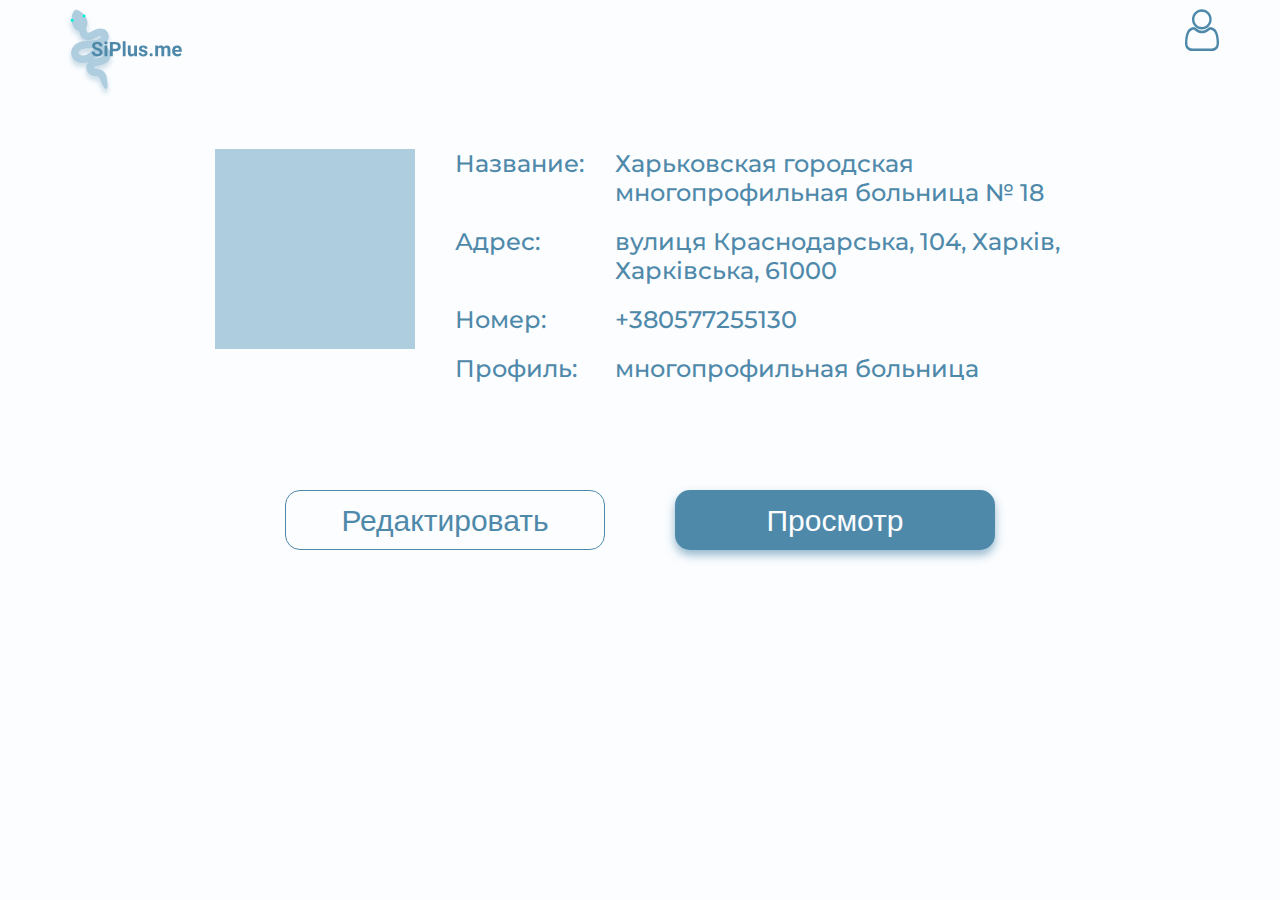
==== WebApp/adminClinic/index.html @ d0a250d3 "Merge pull request #7 from VladSha-Usa/create-page-of-admin-clinic" ====
<!DOCTYPE html>
<html lang="en">
  <head>
    <meta charset="UTF-8" />
    <meta http-equiv="X-UA-Compatible" content="IE=edge" />
    <meta name="viewport" content="width=device-width, initial-scale=1.0" />
    <title>The web application admin page</title>
    <link rel="preconnect" href="https://fonts.gstatic.com" />
    <link
      href="https://fonts.googleapis.com/css2?family=Montserrat:wght@500;600&display=swap"
      rel="stylesheet"
    />
    <link rel="stylesheet" href="css/style.css" />
  </head>
  <body>
    <div class="header-wrapper">
      <header class="header">
        <span class="logo-main">
          <img src="img/logo.svg" alt="Main logo" />
        </span>
        <span class="user">
          <span class="exit-hover">
            <a href="#">Выход</a>
          </span>
        </span>
      </header>
    </div>
    <div class="main-wrapper">
      <main class="main">
        <div class="data-clinic-wrapper">
          <img
            class="logo-clinic"
            src="img/logo-clinic.svg"
            alt="logo-clinic"
          />
          <div class="info-clinic">
            <div class="clinic-parameter-value-wrapper">
              <div class="clinic-parameter">Название:</div>
              <div class="clinic-value">
                Харьковская городская многопрофильная больница № 18
              </div>
            </div>
            <div class="clinic-parameter-value-wrapper">
              <div class="clinic-parameter">Адрес:</div>
              <div class="clinic-value">
                вулиця Краснодарська, 104, Харків, Харківська, 61000
              </div>
            </div>
            <div class="clinic-parameter-value-wrapper">
              <div class="clinic-parameter">Номер:</div>
              <div class="clinic-value">+380577255130</div>
            </div>
            <div class="clinic-parameter-value-wrapper">
              <div class="clinic-parameter">Профиль:</div>
              <div class="clinic-value">многопрофильная больница</div>
            </div>
          </div>
        </div>
        <div class="btns-wrapper">
          <button class="btn-edit">Редактировать</button>
          <button class="btn-view">Просмотр</button>
        </div>
      </main>
    </div>
    <script src="https://cdnjs.cloudflare.com/ajax/libs/jquery/3.5.1/jquery.min.js"></script>
    <script src="js/main.js"></script>
  </body>
</html>
---- WebApp/adminClinic/css/style.css ----
* {
  box-sizing: border-box;
}

body {
  background: #fbfdff;
  font-family: "Montserrat", sans-serif;
}

.header-wrapper {
  display: flex;
  justify-content: center;
  margin-bottom: 54px;
}

.header {
  width: 1200px;
  display: flex;
  justify-content: space-between;
}

.header .logo-main {
  margin: -6px 17px;
}

.header .user {
  content: "";
  background: url("../img/user.svg");
  width: 34.22px;
  height: 42px;
  right: 0;
  margin: 1px 21px 0 0;
  cursor: pointer;
  position: relative;
}

.header .user:hover > .exit-hover {
  display: flex;
}

.header .user .exit-hover {
  background: #4f89aa;
  border-radius: 10px;
  position: absolute;
  display: none;
  height: fit-content;
  bottom: -50px;
  top: 78px;
  right: -50px;
  z-index: 1;
}

.header .user .exit-hover:after {
  width: 0;
  height: 0;
  content: "";
  position: absolute;
  border-style: solid;
  border-width: 0 34px 59px 34px;
  border-color: transparent transparent #4f89aa transparent;
  z-index: -1;
  padding-top: 10px;
  top: -36px;
  left: 30px;
}

.header .user .exit-hover a {
  font-style: normal;
  font-weight: 500;
  font-size: 20px;
  line-height: 24px;
  color: #fbfdff;
  text-decoration: none;
  padding: 11px 31px;
}

.main-wrapper {
  display: flex;
  justify-content: center;
}

.main {
  width: 1200px;
  display: flex;
  align-items: center;
  flex-direction: column;
}

.logo-clinic {
  width: 200px;
  height: 200px;
}

.data-clinic-wrapper {
  flex-direction: row;
  display: flex;
  margin-bottom: 87px;
}

.info-clinic {
  margin-left: 40px;
  font-weight: 500;
  font-size: 24px;
  line-height: 29px;
  color: #4f89aa;
}

.clinic-parameter-value-wrapper {
  display: flex;
  width: 610px;
  justify-content: space-between;
  margin-bottom: 20px;
}

.clinic-value {
  width: 450px;
}

.btns-wrapper {
  width: 710px;
  display: flex;
  justify-content: space-between;
}

.btn-edit,
.btn-view {
  font-weight: 500;
  font-size: 30px;
  line-height: 37px;
  text-align: center;
  width: 320px;
  height: 60px;
  border-radius: 15px;
  cursor: pointer;
}

.btn-edit {
  color: #4f89aa;
  background: #fbfdff;
  border: 1px solid #4f89aa;
}

.btn-view {
  background: #4f89aa;
  color: #fbfdff;
  border: none;
  box-shadow: 0 5px 10px rgba(79, 137, 170, 0.6);
}
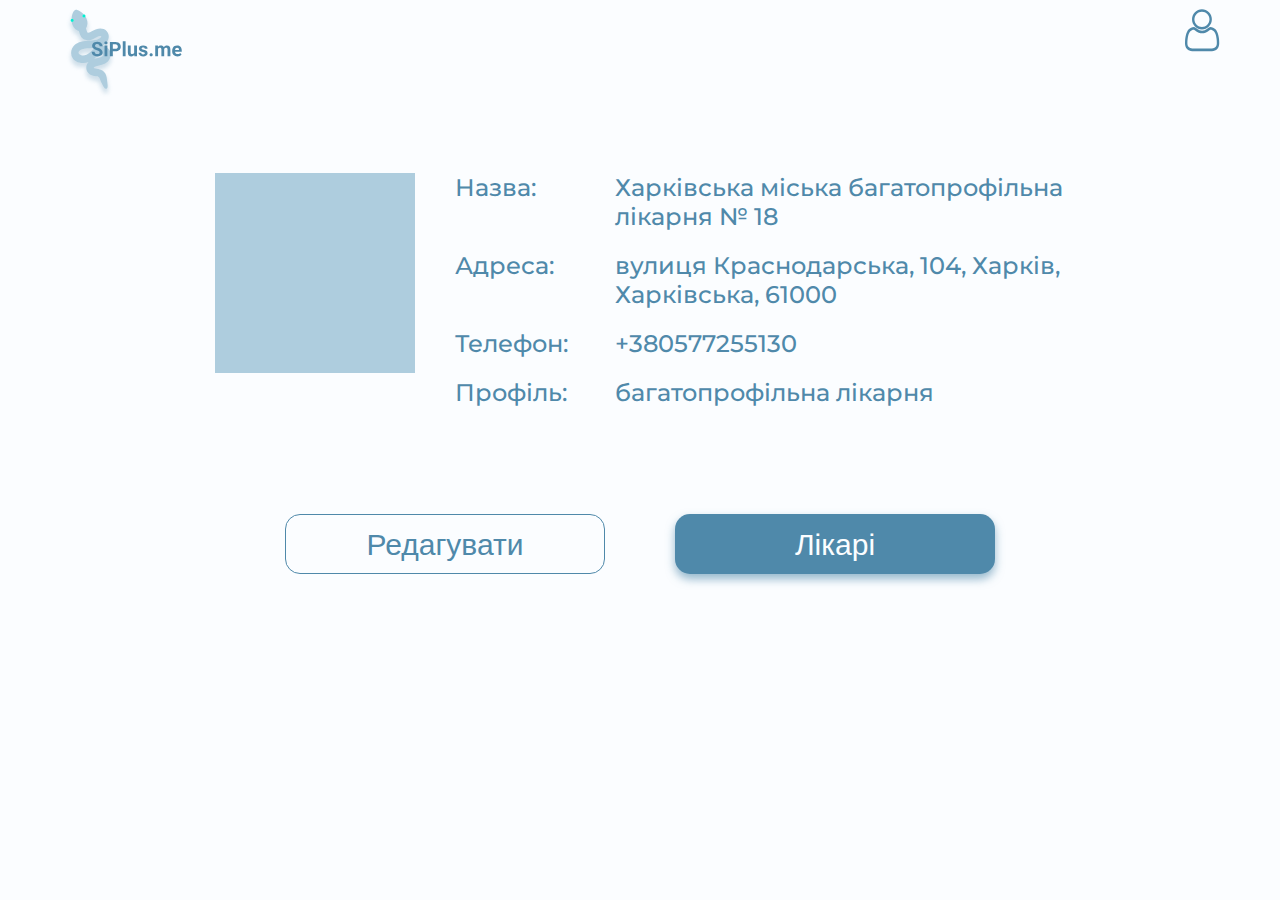
==== commit 8d21c996: "adminClinic changes" ====
--- a/WebApp/adminClinic/index.html
+++ b/WebApp/adminClinic/index.html
@@ -4,7 +4,7 @@
     <meta charset="UTF-8" />
     <meta http-equiv="X-UA-Compatible" content="IE=edge" />
     <meta name="viewport" content="width=device-width, initial-scale=1.0" />
-    <title>The web application admin page</title>
+    <title>SiPlus.me</title>
     <link rel="preconnect" href="https://fonts.gstatic.com" />
     <link
       href="https://fonts.googleapis.com/css2?family=Montserrat:wght@500;600&display=swap"
@@ -18,15 +18,32 @@
         <span class="logo-main">
           <img src="img/logo.svg" alt="Main logo" />
         </span>
-        <span class="user">
-          <span class="exit-hover">
-            <a href="#">Выход</a>
-          </span>
-        </span>
+        <div class="user-menu">
+          <img src="img/user.svg" class="user-img">
+          <div class="user-actions-wrapper">
+            <img src="img/triangle.svg" class="user-actions-wrapper-triangle">
+            <a href="#" class="user-action">Лікарі</a>
+            <a href="#" class="user-action">Вихід</a>
+          </div>
+        </div>
       </header>
     </div>
     <div class="main-wrapper">
       <main class="main">
+        <div class="change-clinic-wrapper">
+          <div class="overlay-popup-form"></div>
+          <div class="popup-form-wrapper">
+            <div class="form-wrapper">
+              <form class="form" action="" method="">
+                <input class="type-value name-input" type="text" placeholder="Назва"/>
+                <input class="type-value adress-input" type="text" placeholder="Адреса"/>
+                <input class="type-value phone-input" type="text" placeholder="Телефон"/>
+                <input class="type-value speciality-input" type="text" placeholder="Профіль"/>
+                <input class="submit-form" type="submit" value="Підтвердити"/>
+              </form>
+            </div>
+          </div>
+        </div>
         <div class="data-clinic-wrapper">
           <img
             class="logo-clinic"
@@ -35,34 +52,29 @@
           />
           <div class="info-clinic">
             <div class="clinic-parameter-value-wrapper">
-              <div class="clinic-parameter">Название:</div>
-              <div class="clinic-value">
-                Харьковская городская многопрофильная больница № 18
-              </div>
+              <div class="clinic-parameter">Назва:</div>
+              <div class="clinic-value clinic-name">Харківська міська багатопрофільна лікарня № 18</div>
             </div>
             <div class="clinic-parameter-value-wrapper">
-              <div class="clinic-parameter">Адрес:</div>
-              <div class="clinic-value">
-                вулиця Краснодарська, 104, Харків, Харківська, 61000
-              </div>
+              <div class="clinic-parameter">Адреса:</div>
+              <div class="clinic-value clinic-adress">вулиця Краснодарська, 104, Харків, Харківська, 61000</div>
             </div>
             <div class="clinic-parameter-value-wrapper">
-              <div class="clinic-parameter">Номер:</div>
-              <div class="clinic-value">+380577255130</div>
+              <div class="clinic-parameter">Телефон:</div>
+              <div class="clinic-value clinic-phone">+380577255130</div>
             </div>
             <div class="clinic-parameter-value-wrapper">
-              <div class="clinic-parameter">Профиль:</div>
-              <div class="clinic-value">многопрофильная больница</div>
+              <div class="clinic-parameter">Профіль:</div>
+              <div class="clinic-value clinic-speciality">багатопрофільна лікарня</div>
             </div>
           </div>
         </div>
         <div class="btns-wrapper">
-          <button class="btn-edit">Редактировать</button>
-          <button class="btn-view">Просмотр</button>
+          <button class="btn-edit">Редагувати</button>
+          <button class="btn-view">Лікарі</button>
         </div>
       </main>
     </div>
-    <script src="https://cdnjs.cloudflare.com/ajax/libs/jquery/3.5.1/jquery.min.js"></script>
     <script src="js/main.js"></script>
   </body>
 </html>
--- a/WebApp/adminClinic/css/style.css
+++ b/WebApp/adminClinic/css/style.css
@@ -23,67 +23,181 @@
   margin: -6px 17px;
 }
 
-.header .user {
-  content: "";
-  background: url("../img/user.svg");
-  width: 34.22px;
-  height: 42px;
+
+.header .user-menu {
+  position: absolute;
+
+  display: flex;
+  flex-direction: column;
+
+  width: 250px;
+  margin: 1px 0 0 1037px;
+
+  align-items: center;
+}
+
+.header .user-menu-hover-space {
+  position: absolute;
+
+  width: 35px;
+  height: 70px;
+}
+
+.header .user-img {
+  width: 35px;
+}
+
+.user-menu:hover > .user-actions-wrapper {
+  display: flex;
+}
+
+.header .user-actions-wrapper {
+  position: absolute;
+
+  display: none;
+  flex-direction: column;
+
+  min-width: 130px;
+  max-width: 250px;
+  margin: 80px 0 0 0;
+
+  border-radius: 10px;
+  background: #4f89aa;
+
+  align-items: center;
+}
+
+.header .user-actions-wrapper-triangle {
+  position: absolute;
+
+  width: 30px;
+  height: 60px;
+  margin: -40px 0 0 0;
+}
+
+.header .user-action {
+  font-size: 20px;
+
+  display: block;
+
+  padding: 9px 16px;
+
+  text-decoration: none;
+
+  color: #fbfdff;
+}
+
+.main-wrapper {
+  display: flex;
+  justify-content: center;
+}
+
+.main {
+  width: 1200px;
+  display: flex;
+  align-items: center;
+  flex-direction: column;
+}
+
+.change-clinic-wrapper {
+  width: 982px;
+  display: flex;
+  justify-content: flex-end;
+  margin-bottom: 24px;
+}
+
+.overlay-popup-form {
+  display: none;
+  position: fixed;
+  z-index: 999;
+  top: 0;
   right: 0;
-  margin: 1px 21px 0 0;
-  cursor: pointer;
-  position: relative;
-}
-
-.header .user:hover > .exit-hover {
-  display: flex;
-}
-
-.header .user .exit-hover {
-  background: #4f89aa;
-  border-radius: 10px;
-  position: absolute;
+  left: 0;
+  bottom: 0;
+  background: #000;
+  opacity: 0.5;
+}
+
+.popup-form-wrapper {
   display: none;
-  height: fit-content;
-  bottom: -50px;
-  top: 78px;
-  right: -50px;
-  z-index: 1;
-}
-
-.header .user .exit-hover:after {
-  width: 0;
-  height: 0;
-  content: "";
-  position: absolute;
-  border-style: solid;
-  border-width: 0 34px 59px 34px;
-  border-color: transparent transparent #4f89aa transparent;
-  z-index: -1;
-  padding-top: 10px;
-  top: -36px;
-  left: 30px;
-}
-
-.header .user .exit-hover a {
-  font-style: normal;
+  position: absolute;
+  z-index: 1000;
+  top: calc(50% - 250px);
+  left: calc(50% - 400px);
+}
+
+.form-wrapper {
+  width: 800px;
+  background: #fbfdff;
+  border-radius: 29px;
+  padding: 50px;
+}
+
+.form {
+  display: flex;
+  flex-direction: column;
+  align-items: center;
+}
+
+.type-value {
+  width: 700px;
+  height: 60px;
+  border: 1px solid #4f89aa;
+  box-shadow: 0px 4px 6px rgba(79, 137, 170, 0.3);
+  border-radius: 15px;
+  margin-bottom: 30px;
+}
+
+.form ::-webkit-scrollbar {
+  width: 10px;
+  height: 8px;
+  background-color: #143861;
+  border-radius: 30px;
+}
+
+.form ::-webkit-scrollbar-thumb {
+  background-color: #4f89aa;
+  border-radius: 30px;
+  opacity: 0.7;
+}
+
+.type-value {
+  padding: 18px 22px;
   font-weight: 500;
   font-size: 20px;
   line-height: 24px;
+  color: #4f89aa;
+  opacity: 0.7;
+}
+
+.form ::-webkit-input-placeholder {
+  color: #4f89aa;
+}
+.form ::-moz-placeholder {
+  color: #4f89aa;
+}
+.form :-moz-placeholder {
+  color: #4f89aa;
+}
+.form :-ms-input-placeholder {
+  color: #4f89aa;
+}
+
+.submit-form {
+  font-size: 30px;
+  line-height: 37px;
+  text-align: center;
   color: #fbfdff;
-  text-decoration: none;
-  padding: 11px 31px;
-}
-
-.main-wrapper {
-  display: flex;
-  justify-content: center;
-}
-
-.main {
-  width: 1200px;
-  display: flex;
-  align-items: center;
-  flex-direction: column;
+  background: #4f89aa;
+  border-radius: 15px;
+  border: none;
+  padding: 10px 74px;
+  box-shadow: 0 5px 10px rgba(79, 137, 170, 0.6);
+  cursor: pointer;
+}
+
+.type-value:focus {
+  outline: none;
 }
 
 .logo-clinic {
